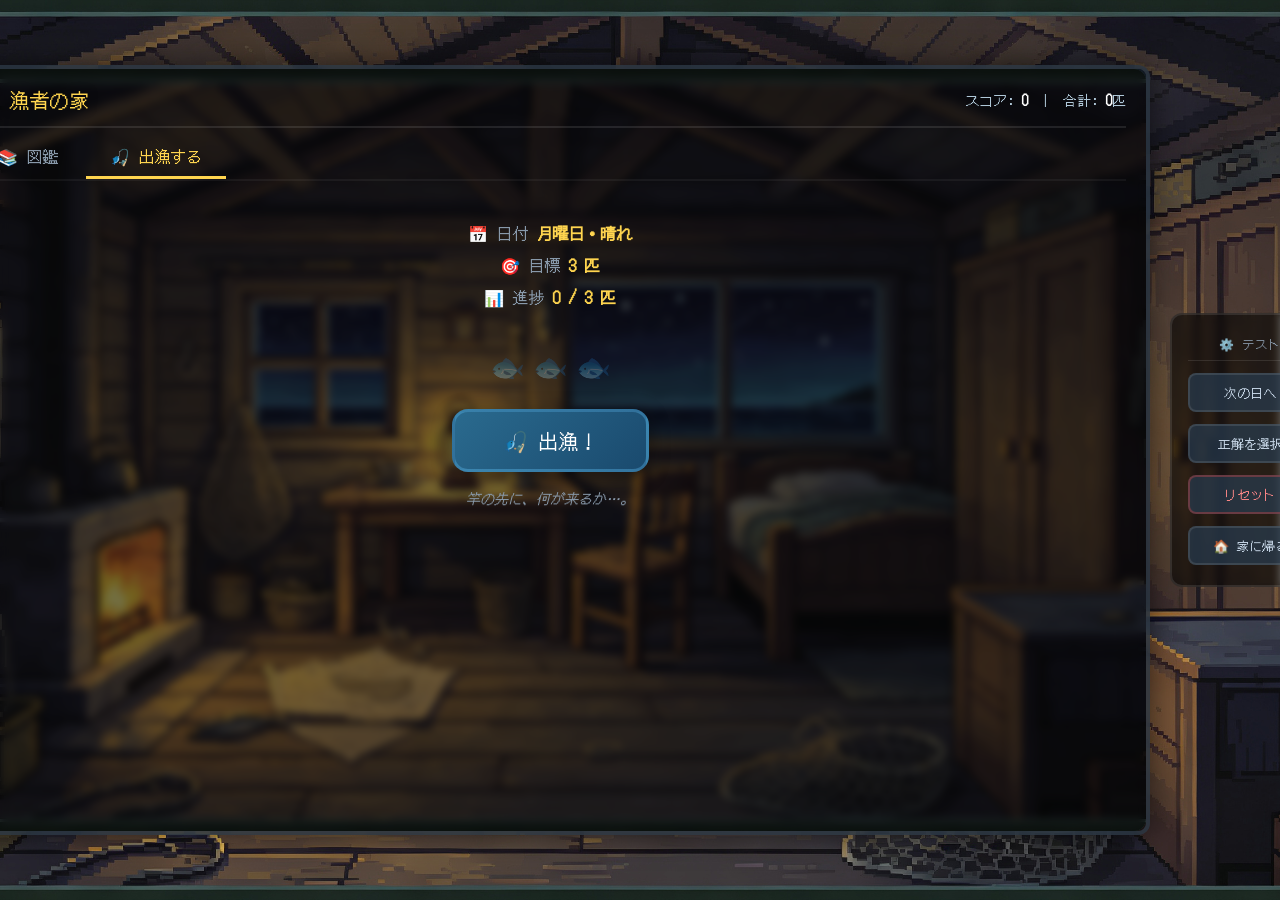
==== main.html @ 746b33cc "初始化" ====
﻿<!DOCTYPE html>
<html lang="ja">

<head>
    <meta charset="UTF-8">
    <meta name="viewport" content="width=device-width, initial-scale=1.0">
    <title>漁者と魚</title>
    <link rel="stylesheet" href="css/main.css">

</head>

<body>
    <!-- ===== 游戏容器 ===== -->
    <div id="game-container">

        <!-- ===== 游戏主界面 ===== -->
        <!-- HUD -->
        <div id="hud">
            <div class="hud-item"><span class="hud-label">🎣 進捗</span><span id="progress-icons"></span></div>
            <div class="hud-divider"></div>
            <div class="hud-item"><span class="hud-label">📅</span><span class="hud-value" id="day-count">月曜日</span></div>
            <div class="hud-divider"></div>
            <div class="hud-item"><span class="hud-label">🏆 スコア</span><span class="hud-value" id="score-count">0</span></div>
            <div class="hud-divider"></div>
            <div class="hud-item"><span class="hud-label">⭐ コンボ</span><span id="combo-count">×0</span></div>
            <!-- 计时器已删除 -->
        </div>

        <!-- 场景 -->
        <div id="scene">
            <div id="scene-bg"></div>
            <div id="fish-display" class="hidden">
                <img id="fish-sprite" src="images/fish_placeholder.jpg" alt="魚">
            </div>
            <div id="fish-bubble" class="hidden">
                <div id="fish-name"></div>
                <div id="fish-dialogue"></div>
            </div>
        </div>

        <!-- 选项 -->
        <div id="options-area" class="hidden">
            <button class="option-btn" data-index="0"><span class="option-letter">A</span><span class="option-text"></span></button>
            <button class="option-btn" data-index="1"><span class="option-letter">B</span><span class="option-text"></span></button>
            <button class="option-btn" data-index="2"><span class="option-letter">C</span><span class="option-text"></span></button>
            <button class="option-btn" data-index="3"><span class="option-letter">D</span><span class="option-text"></span></button>
        </div>

        <!-- 玩家 -->
        <div id="player-area">
            <div id="player-dialogue"></div>
            <button id="btn-next-catch">🎣 次の一投</button>
        </div>

        <!-- 模态框 -->
        <div id="modal-overlay" class="modal-overlay hidden">
            <div class="modal-box" id="modal-box">
                <div class="modal-icon" id="modal-icon">📖</div>
                <div class="modal-title" id="modal-title">タイトル</div>
                <div id="modal-scroll-wrapper">
                    <div class="modal-sub" id="modal-sub">本文</div>
                </div>
                <div id="modal-actions">
                    <button class="modal-btn" id="modal-btn-primary">確認</button>
                </div>
            </div>
        </div>

        <!-- ================================================================
        渔者之家（主页）
        ================================================================ -->
        <div id="home-container">
            <div class="home-glass"></div>
            <div class="home-content">
                <div class="home-header">
                    <div class="title">🏠 漁者の家</div>
                    <div class="stats">
                        スコア: <span id="home-score">0</span> &nbsp;|&nbsp; 合計: <span id="home-total">0</span>匹
                    </div>
                </div>

                <div class="home-tabs">
                    <button class="home-tab" data-tab="pokedex">📚 図鑑</button>
                    <button class="home-tab active" data-tab="fishing">🎣 出漁する</button>
                </div>

                <div class="home-body">
                    <div id="home-pokedex" class="home-view hidden">
                        <div class="pokedex-grid" id="pokedex-grid"></div>
                    </div>
                    <div id="home-fishing" class="home-view">
                        <div class="fishing-prep">
                            <div class="info">
                                <div><span class="label">📅 日付</span> <span class="value" id="home-weather-info">---</span></div>
                                <div><span class="label">🎯 目標</span> <span class="value" id="home-target-info">---</span></div>
                                <div><span class="label">📊 進捗</span> <span class="value" id="home-progress-info">---</span></div>
                            </div>
                            <div class="progress-display" id="home-progress-dots"></div>
                            <button class="action-btn" id="btn-go-fishing">🎣 出漁！</button>
                            <div class="encourage" id="home-encourage">今日もいい漁になりますように。</div>
                        </div>
                    </div>
                </div>

                <!-- 返回按钮已删除 -->
            </div>
        </div>

    </div>

    <!-- ===== 测试面板 ===== -->
    <div id="test-panel">
        <div class="test-title">⚙️ テスト</div>
        <button class="test-btn" id="test-next-day">次の日へ</button>
        <button class="test-btn" id="test-correct-answer">正解を選択</button>
        <button class="test-btn danger" id="test-reset">リセット</button>
        <button class="test-btn" id="test-go-home">🏠 家に帰る</button>
    </div>

    <script src="js/main.js"></script>

</body>

</html>
---- css/main.css ----
﻿/* ================================================================
              样式表（整体视觉效果）
              ================================================================ */

        @import url('https://fonts.googleapis.com/css2?family=DotGothic16&family=Press+Start+2P&display=swap');

        /* ===== 重置 & 基础变量 ===== */
        * {
            margin: 0;
            padding: 0;
            box-sizing: border-box;
        }

        :root {
            --hud-bg: rgba(18, 28, 40, 0.85);
            --hud-text: #ffffff;
            --hud-divider: #3a4a5a;
            --fish-bubble-bg: #5c2050;
            --fish-bubble-border: #a040a0;
            --fish-bubble-text: #e8c8e8;
            --option-bg: #5c3d2e;
            --option-hover: #7d5a3e;
            --option-text: #ffffff;
            --option-correct: #4caf50;
            --option-wrong: #d32f2f;
            --player-bg: #3a2a1c;
            --player-border: #5c4530;
            --player-text: #ffffff;
            --btn-bg: #5c3d2e;
            --btn-hover: #7d5a3e;
            --btn-text: #ffffff;
            --combo-highlight: #ff6d00;
            --pixel-shadow: 3px 3px 0px rgba(0, 0, 0, 0.5);
            --font-hud: 16px;
            --font-bubble: 18px;
            --font-option: 18px;
            --font-player: 18px;
            --font-button: 16px;
            --home-card-bg: rgba(30, 40, 50, 0.7);
            --home-card-border: rgba(255, 255, 255, 0.1);
        }

        /* ===== 页面整体布局 ===== */
        body {
            background-image: url('../images/beach_bg.png');
            background-size: cover;
            background-position: center;
            background-attachment: fixed;
            display: flex;
            justify-content: center;
            align-items: center;
            height: 100vh;
            font-family: 'DotGothic16', 'Press Start 2P', monospace;
            image-rendering: pixelated;
            gap: 20px;
            transition: background-image 0.4s ease;
        }

        /* ===== 游戏容器（主窗口） ===== */
        #game-container {
            width: 1200px;
            height: 770px;
            background-color: rgba(0, 0, 0, 0.55);
            backdrop-filter: blur(4px);
            position: relative;
            overflow: hidden;
            border: 4px solid rgba(58, 74, 90, 0.6);
            border-radius: 12px;
            box-shadow: 0 0 30px rgba(0, 0, 0, 0.6);
            flex-shrink: 0;
        }

        /* ===== HUD（顶部信息栏） ===== */
        #hud {
            width: 100%;
            height: 8%;
            background: var(--hud-bg);
            display: flex;
            align-items: center;
            justify-content: space-around;
            padding: 0 10px;
            z-index: 10;
            border-bottom: 2px solid #2a3a4a;
            font-size: var(--font-hud);
            flex-shrink: 0;
        }

        .hud-item {
            display: flex;
            align-items: center;
            gap: 5px;
            color: var(--hud-text);
        }

        .hud-label {
            opacity: 0.8;
            font-size: calc(var(--font-hud) - 2px);
        }

        .hud-divider {
            width: 2px;
            height: 60%;
            background: var(--hud-divider);
        }

        .hud-item .hud-value {
            min-width: 30px;
            text-align: center;
        }

        #progress-icons {
            display: flex;
            gap: 3px;
        }

        .progress-fish {
            font-size: calc(var(--font-hud) + 4px);
        }

        .progress-fish.caught {
            opacity: 1;
        }

        .progress-fish.empty {
            opacity: 0.3;
        }

        #combo-count.highlight {
            color: var(--combo-highlight);
            animation: pulse 0.5s infinite alternate;
        }

        @keyframes pulse {
            from {
                transform: scale(1);
            }
            to {
                transform: scale(1.15);
            }
        }

        /* ===== 场景（鱼显示区域） ===== */
        #scene {
            width: 100%;
            height: 62%;
            position: relative;
            overflow: hidden;
        }

        #scene-bg {
            width: 100%;
            height: 100%;
            background-color: transparent;
        }

        #fish-display {
            position: absolute;
            top: 5%;
            left: 5%;
            width: 45%;
            height: 75%;
            display: flex;
            align-items: center;
            justify-content: center;
            z-index: 3;
            transition: opacity 0.4s;
        }

        #fish-sprite {
            max-width: 100%;
            max-height: 100%;
            object-fit: contain;
            image-rendering: pixelated;
            filter: drop-shadow(0 0 10px rgba(255, 200, 50, 0.8));
            transform: scale(1.2);
        }

        #fish-bubble {
            position: absolute;
            top: 5%;
            left: 48%;
            background: var(--fish-bubble-bg);
            border: 3px solid var(--fish-bubble-border);
            padding: 12px 18px;
            min-width: 200px;
            max-width: 45%;
            text-align: left;
            color: var(--fish-bubble-text);
            font-size: var(--font-bubble);
            line-height: 1.4;
            z-index: 4;
            box-shadow: var(--pixel-shadow);
            word-break: break-word;
        }

        #fish-bubble::after {
            content: '';
            position: absolute;
            bottom: 50%;
            left: -12px;
            transform: translateY(50%);
            width: 0;
            height: 0;
            border-top: 10px solid transparent;
            border-bottom: 10px solid transparent;
            border-right: 12px solid var(--fish-bubble-border);
        }

        #fish-name {
            font-size: calc(var(--font-bubble) - 4px);
            color: #d4a0d4;
            margin-bottom: 4px;
        }

        #fish-dialogue {
            font-size: var(--font-bubble);
            color: #fff0e0;
        }

        /* ===== 选项按钮 ===== */
        #options-area {
            width: 100%;
            height: 20%;
            display: grid;
            grid-template-columns: 1fr 1fr;
            grid-template-rows: 1fr 1fr;
            gap: 6px;
            padding: 6px 15px;
            background: rgba(0, 0, 0, 0.3);
        }

        .option-btn {
            background: var(--option-bg);
            border: 3px solid #4a2a1a;
            color: var(--option-text);
            font-family: inherit;
            font-size: var(--font-option);
            cursor: pointer;
            display: flex;
            align-items: center;
            gap: 10px;
            padding: 0 12px;
            box-shadow: var(--pixel-shadow);
            transition: 0.15s;
            overflow: hidden;
            white-space: nowrap;
        }

        .option-btn:hover {
            background: var(--option-hover);
            border-color: #6a4a3a;
        }

        .option-btn:active {
            transform: translateY(2px);
            box-shadow: 1px 1px 0px rgba(0, 0, 0, 0.5);
        }

        .option-btn.correct {
            background: var(--option-correct) !important;
            border-color: #388e3c !important;
        }

        .option-btn.wrong {
            background: var(--option-wrong) !important;
            border-color: #b71c1c !important;
        }

        .option-letter {
            font-size: calc(var(--font-option) + 2px);
            background: rgba(0, 0, 0, 0.3);
            padding: 2px 6px;
            border: 2px solid rgba(255, 255, 255, 0.3);
        }

        .option-text {
            flex: 1;
            overflow: hidden;
            text-overflow: ellipsis;
        }

        /* ===== 玩家区域（底部） ===== */
        #player-area {
            width: 100%;
            height: 12%;
            background: var(--player-bg);
            border-top: 3px solid var(--player-border);
            display: flex;
            align-items: center;
            padding: 0 12px;
            gap: 10px;
        }

        #player-dialogue {
            flex: 1;
            color: var(--player-text);
            font-size: var(--font-player);
            line-height: 1.4;
        }

        #btn-next-catch {
            background: var(--btn-bg);
            border: 3px solid #4a2a1a;
            color: var(--btn-text);
            font-family: inherit;
            font-size: var(--font-button);
            padding: 8px 14px;
            cursor: pointer;
            box-shadow: var(--pixel-shadow);
            white-space: nowrap;
            transition: 0.15s;
        }

        #btn-next-catch:hover {
            background: var(--btn-hover);
            border-color: #6a4a3a;
        }

        #btn-next-catch:active {
            transform: translateY(2px);
            box-shadow: 1px 1px 0px rgba(0, 0, 0, 0.5);
        }

        #btn-next-catch:disabled {
            opacity: 0.4;
            cursor: not-allowed;
        }

        .hidden {
            display: none !important;
        }

        /* ===== 模态框（弹窗） ===== */
        .modal-overlay {
            position: absolute;
            top: 0;
            left: 0;
            width: 100%;
            height: 100%;
            background: rgba(0, 0, 0, 0.7);
            backdrop-filter: blur(6px);
            z-index: 50;
            display: flex;
            align-items: center;
            justify-content: center;
            animation: modalFade 0.3s ease;
        }

        .modal-overlay.hidden {
            display: none;
        }

        @keyframes modalFade {
            0% {
                opacity: 0;
                transform: scale(0.9);
            }
            100% {
                opacity: 1;
                transform: scale(1);
            }
        }

        .modal-box {
            background: linear-gradient(145deg, #1a2a3a, #0d1b2a);
            border: 4px solid rgba(100, 200, 255, 0.3);
            border-radius: 24px;
            padding: 30px 40px;
            max-width: 460px;
            width: 90%;
            text-align: center;
            box-shadow: 0 20px 80px rgba(0, 0, 0, 0.8);
            max-height: 80vh;
            overflow-y: auto;
        }

        .modal-box .modal-icon {
            font-size: 56px;
            margin-bottom: 8px;
        }

        .modal-box .modal-title {
            font-size: 20px;
            color: #ffd54f;
            margin-bottom: 10px;
            line-height: 1.4;
        }

        .modal-box .modal-title.boss {
            color: #ff1744;
            animation: bossPulse 0.6s ease-in-out infinite alternate;
        }

        @keyframes bossPulse {
            0% {
                text-shadow: 0 0 10px rgba(255, 23, 68, 0.4);
            }
            100% {
                text-shadow: 0 0 40px rgba(255, 23, 68, 0.9);
            }
        }

        .modal-box .modal-sub {
            font-size: 14px;
            color: #b0c8d8;
            margin-bottom: 16px;
            line-height: 1.6;
            text-align: left;
        }

        .modal-box .modal-sub .highlight {
            color: #ffd54f;
        }

        .modal-box .modal-sub .danger {
            color: #ff5252;
        }

        .modal-scroll-content {
            max-height: 50vh;
            overflow-y: auto;
            padding-right: 4px;
            scrollbar-width: thin;
            scrollbar-color: rgba(255, 255, 255, 0.2) transparent;
        }

        .modal-scroll-content::-webkit-scrollbar {
            width: 4px;
        }
        .modal-scroll-content::-webkit-scrollbar-track {
            background: transparent;
        }
        .modal-scroll-content::-webkit-scrollbar-thumb {
            background: rgba(255, 255, 255, 0.2);
            border-radius: 4px;
        }

        .modal-btn {
            font-family: 'Press Start 2P', monospace;
            font-size: 14px;
            padding: 10px 32px;
            border: 3px solid rgba(100, 200, 255, 0.3);
            border-radius: 14px;
            background: linear-gradient(135deg, #2a6a8e, #1a4a6e);
            color: #fff;
            cursor: pointer;
            transition: all 0.2s;
            box-shadow: 0 4px 16px rgba(0, 0, 0, 0.3);
            margin: 4px 6px;
        }

        .modal-btn:hover {
            transform: translateY(-2px);
            border-color: rgba(100, 200, 255, 0.6);
        }

        .modal-btn.danger {
            background: linear-gradient(135deg, #a83232, #6e1a1a);
            border-color: rgba(255, 80, 80, 0.4);
        }

        .modal-btn.success {
            background: linear-gradient(135deg, #2e7d32, #1a4a1a);
            border-color: rgba(76, 175, 80, 0.4);
        }

        .modal-btn.secondary {
            background: linear-gradient(135deg, #5c3d2e, #3a2a1c);
            border-color: rgba(255, 255, 255, 0.2);
        }

        /* ===== 测试面板 ===== */
        #test-panel {
            display: flex;
            flex-direction: column;
            gap: 12px;
            background: rgba(0, 0, 0, 0.6);
            backdrop-filter: blur(4px);
            padding: 20px 16px;
            border-radius: 12px;
            border: 2px solid rgba(255, 255, 255, 0.1);
            min-width: 160px;
            flex-shrink: 0;
        }

        #test-panel .test-title {
            color: #8899aa;
            font-size: 12px;
            text-align: center;
            border-bottom: 1px solid rgba(255, 255, 255, 0.1);
            padding-bottom: 8px;
            letter-spacing: 1px;
        }

        .test-btn {
            font-family: 'DotGothic16', monospace;
            font-size: 13px;
            padding: 8px 12px;
            background: rgba(40, 60, 80, 0.7);
            color: #c8d8e8;
            border: 2px solid rgba(255, 255, 255, 0.1);
            border-radius: 8px;
            cursor: pointer;
            transition: all 0.2s;
            white-space: nowrap;
        }

        .test-btn:hover {
            background: rgba(60, 90, 120, 0.8);
            border-color: rgba(255, 255, 255, 0.3);
            color: #ffffff;
        }

        .test-btn:active {
            transform: scale(0.95);
        }

        .test-btn.danger {
            border-color: rgba(255, 80, 80, 0.3);
            color: #ff8888;
        }

        .test-btn.danger:hover {
            background: rgba(120, 40, 40, 0.6);
            border-color: rgba(255, 80, 80, 0.6);
        }

        /* ================================================================
          渔者之家（主页）UI
          ================================================================ */

        #home-container {
            position: absolute;
            top: 0;
            left: 0;
            width: 100%;
            height: 100%;
            z-index: 30;
            background-image: url('../images/home.png');
            background-size: cover;
            background-position: center;
            display: none;
            flex-direction: column;
            border-radius: 12px;
            overflow: hidden;
        }

        #home-container.active {
            display: flex;
        }

        .home-glass {
            position: absolute;
            top: 0;
            left: 0;
            width: 100%;
            height: 100%;
            background: rgba(0, 0, 0, 0.55);
            backdrop-filter: blur(4px);
            border-radius: 12px;
            pointer-events: none;
            z-index: 0;
        }

        .home-content {
            position: relative;
            z-index: 1;
            display: flex;
            flex-direction: column;
            height: 100%;
            padding: 16px 20px 12px 20px;
            color: #fff;
        }

        .home-header {
            display: flex;
            justify-content: space-between;
            align-items: center;
            padding-bottom: 12px;
            border-bottom: 2px solid rgba(255, 255, 255, 0.1);
            flex-shrink: 0;
        }

        .home-header .title {
            font-size: 20px;
            color: #ffd54f;
            text-shadow: 0 0 10px rgba(0, 0, 0, 0.5);
        }

        .home-header .stats {
            font-size: 14px;
            color: #b0c8d8;
        }

        .home-header .stats span {
            color: #fff;
            font-weight: bold;
        }

        .home-tabs {
            display: flex;
            gap: 4px;
            margin-top: 8px;
            border-bottom: 2px solid rgba(255, 255, 255, 0.05);
            flex-shrink: 0;
        }

        .home-tab {
            padding: 8px 24px;
            font-size: 16px;
            color: #8899aa;
            cursor: pointer;
            border-bottom: 3px solid transparent;
            transition: all 0.2s;
            background: transparent;
            border-top: none;
            border-left: none;
            border-right: none;
            font-family: inherit;
        }

        .home-tab:hover {
            color: #c8d8e8;
        }

        .home-tab.active {
            color: #ffd54f;
            border-bottom-color: #ffd54f;
        }

        .home-body {
            flex: 1;
            overflow-y: auto;
            padding: 12px 4px 4px 4px;
            margin-top: 4px;
            scrollbar-width: thin;
            scrollbar-color: rgba(255, 255, 255, 0.2) transparent;
        }

        .home-body::-webkit-scrollbar {
            width: 4px;
        }
        .home-body::-webkit-scrollbar-track {
            background: transparent;
        }
        .home-body::-webkit-scrollbar-thumb {
            background: rgba(255, 255, 255, 0.2);
            border-radius: 4px;
        }

        /* 图鉴网格 */
        .pokedex-grid {
            display: grid;
            grid-template-columns: repeat(auto-fill, minmax(150px, 1fr));
            gap: 12px;
        }

        .pokedex-card {
            background: var(--home-card-bg);
            border: 2px solid var(--home-card-border);
            border-radius: 12px;
            padding: 12px 10px;
            text-align: center;
            cursor: pointer;
            transition: all 0.2s;
            backdrop-filter: blur(2px);
        }

        .pokedex-card:hover {
            background: rgba(50, 70, 90, 0.7);
            border-color: rgba(255, 215, 0, 0.4);
            transform: translateY(-2px);
            box-shadow: 0 4px 20px rgba(0, 0, 0, 0.4);
        }

        .pokedex-card .fish-icon {
            font-size: 36px;
            display: block;
            margin-bottom: 4px;
        }

        .pokedex-card .fish-name {
            font-size: 14px;
            color: #e8f0f8;
        }

        .pokedex-card .fish-sub {
            font-size: 12px;
            color: #8899aa;
            margin-top: 2px;
        }

        .pokedex-card .fish-rarity {
            font-size: 11px;
            margin-top: 4px;
            padding: 2px 8px;
            display: inline-block;
            border-radius: 20px;
            background: rgba(0, 0, 0, 0.3);
            border: 1px solid rgba(255, 255, 255, 0.1);
        }

        .pokedex-card .fish-count {
            font-size: 12px;
            color: #b0c8d8;
            margin-top: 6px;
        }

        .empty-pokedex {
            text-align: center;
            padding: 40px 20px;
            color: #8899aa;
        }

        .empty-pokedex .big-icon {
            font-size: 64px;
            display: block;
            margin-bottom: 16px;
            opacity: 0.5;
        }

        .empty-pokedex .hint {
            font-size: 14px;
            margin-top: 8px;
            color: #ffd54f;
        }

        /* 出海准备视图 */
        .fishing-prep {
            display: flex;
            flex-direction: column;
            align-items: center;
            justify-content: center;
            height: 100%;
            text-align: center;
            padding: 20px;
        }

        .fishing-prep .info {
            font-size: 16px;
            line-height: 2;
            color: #c8d8e8;
            margin-bottom: 20px;
        }

        .fishing-prep .info .label {
            color: #8899aa;
        }

        .fishing-prep .info .value {
            color: #ffd54f;
            font-weight: bold;
        }

        .fishing-prep .progress-display {
            display: flex;
            gap: 8px;
            margin: 12px 0;
        }

        .fishing-prep .progress-display .dot {
            font-size: 28px;
            opacity: 0.3;
        }

        .fishing-prep .progress-display .dot.caught {
            opacity: 1;
        }

        .fishing-prep .action-btn {
            font-family: inherit;
            font-size: 20px;
            padding: 14px 48px;
            background: linear-gradient(135deg, #2a6a8e, #1a4a6e);
            border: 3px solid rgba(100, 200, 255, 0.3);
            border-radius: 16px;
            color: #fff;
            cursor: pointer;
            transition: all 0.2s;
            box-shadow: 0 4px 20px rgba(0, 0, 0, 0.4);
            margin-top: 12px;
        }

        .fishing-prep .action-btn:hover {
            transform: translateY(-3px);
            border-color: rgba(100, 200, 255, 0.6);
        }

        .fishing-prep .action-btn:active {
            transform: translateY(0px);
        }

        .fishing-prep .encourage {
            margin-top: 16px;
            font-size: 14px;
            color: #8899aa;
            font-style: italic;
        }

        .home-footer {
            display: flex;
            justify-content: flex-start;
            padding-top: 10px;
            border-top: 2px solid rgba(255, 255, 255, 0.05);
            flex-shrink: 0;
        }

        /* 返回按钮已被删除，此处留空 */

        /* ===== 鱼详情模态框（图鉴用） ===== */
        .modal-box.detail-modal {
            max-width: 640px;
            text-align: left;
            max-height: 85vh;
        }

        .modal-box.detail-modal .modal-sub {
            text-align: left;
            font-size: 13px;
            line-height: 1.8;
            color: #c8d8e8;
            max-height: 55vh;
            overflow-y: auto;
            padding-right: 6px;
            scrollbar-width: thin;
            scrollbar-color: rgba(255, 255, 255, 0.2) transparent;
        }

        .modal-box.detail-modal .modal-sub::-webkit-scrollbar {
            width: 4px;
        }
        .modal-box.detail-modal .modal-sub::-webkit-scrollbar-track {
            background: transparent;
        }
        .modal-box.detail-modal .modal-sub::-webkit-scrollbar-thumb {
            background: rgba(255, 255, 255, 0.2);
            border-radius: 4px;
        }

        .modal-box.detail-modal .modal-sub .q-item {
            margin: 6px 0;
            padding: 6px 12px;
            background: rgba(0, 0, 0, 0.25);
            border-radius: 8px;
            border-left: 3px solid #ffd54f;
        }

        .modal-box.detail-modal .modal-sub .q-item .q-text {
            color: #e8f0f8;
            font-size: 12px;
        }

        .modal-box.detail-modal .modal-sub .q-item .q-answer {
            color: #4caf50;
            margin-top: 2px;
            font-size: 11px;
        }

        .modal-box.detail-modal .modal-sub .personality {
            margin-top: 12px;
            padding: 8px 12px;
            background: rgba(0, 0, 0, 0.2);
            border-radius: 8px;
            border-left: 3px solid #a040a0;
        }

        .modal-box.detail-modal .modal-sub .personality .p-line {
            color: #e8c8e8;
            font-size: 12px;
            margin: 2px 0;
        }

        .modal-box.detail-modal .modal-actions-fixed {
            margin-top: 12px;
            padding-top: 12px;
            border-top: 1px solid rgba(255, 255, 255, 0.1);
            text-align: center;
        }

        /* ===== 响应式 ===== */
        @media (max-width: 640px) {
            .home-header .title {
                font-size: 16px;
            }
            .home-header .stats {
                font-size: 12px;
            }
            .home-tab {
                font-size: 14px;
                padding: 6px 16px;
            }
            .pokedex-grid {
                grid-template-columns: repeat(auto-fill, minmax(120px, 1fr));
            }
            .fishing-prep .action-btn {
                font-size: 16px;
                padding: 10px 32px;
            }
            .modal-box.detail-modal {
                max-width: 95%;
                padding: 20px;
            }
        }
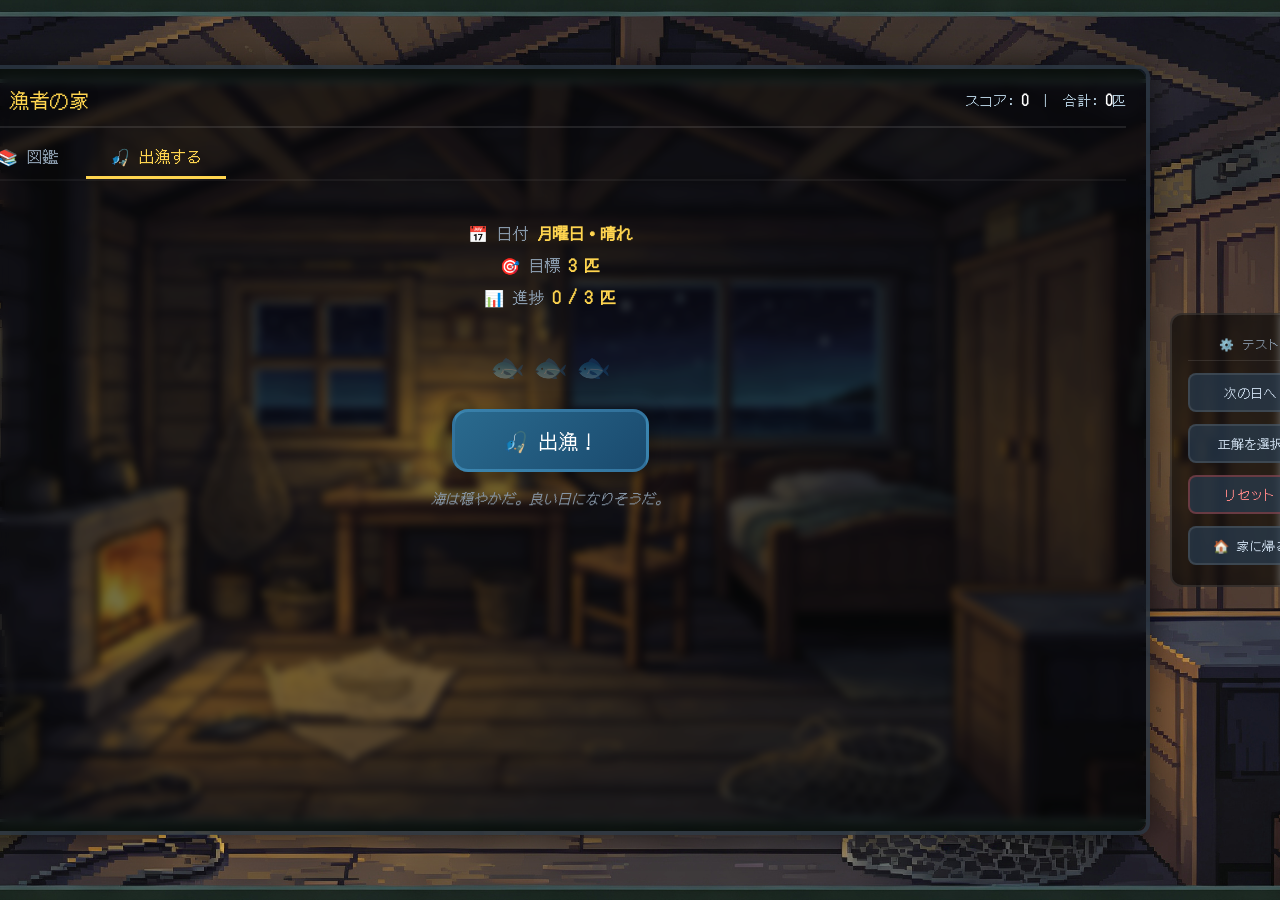
==== commit 1ddb8066: "feat: 添加新照片与功能" ====
--- a/main.html
+++ b/main.html
@@ -1,4 +1,4 @@
-﻿<!DOCTYPE html>
+<!DOCTYPE html>
 <html lang="ja">
 
 <head>
@@ -23,7 +23,8 @@
             <div class="hud-item"><span class="hud-label">🏆 スコア</span><span class="hud-value" id="score-count">0</span></div>
             <div class="hud-divider"></div>
             <div class="hud-item"><span class="hud-label">⭐ コンボ</span><span id="combo-count">×0</span></div>
-            <!-- 计时器已删除 -->
+            <div class="hud-divider"></div>
+            <div class="hud-item" id="timer-display" style="display: none;">⏱️ <span id="timer-value">60</span></div>
         </div>
 
         <!-- 场景 -->
--- a/css/main.css
+++ b/css/main.css
@@ -1,4 +1,4 @@
-﻿/* ================================================================
+/* ================================================================
               样式表（整体视觉效果）
               ================================================================ */
 
@@ -130,6 +130,27 @@
             animation: pulse 0.5s infinite alternate;
         }
 
+        #timer-display {
+            color: #4caf50;
+            font-weight: bold;
+        }
+
+        #timer-display #timer-value {
+            font-size: calc(var(--font-hud) + 2px);
+            min-width: 40px;
+            text-align: center;
+        }
+
+        #timer-display #timer-value.danger {
+            color: #ff5252;
+            animation: timerPulse 0.5s infinite alternate;
+        }
+
+        @keyframes timerPulse {
+            from { opacity: 1; }
+            to { opacity: 0.5; }
+        }
+
         @keyframes pulse {
             from {
                 transform: scale(1);
